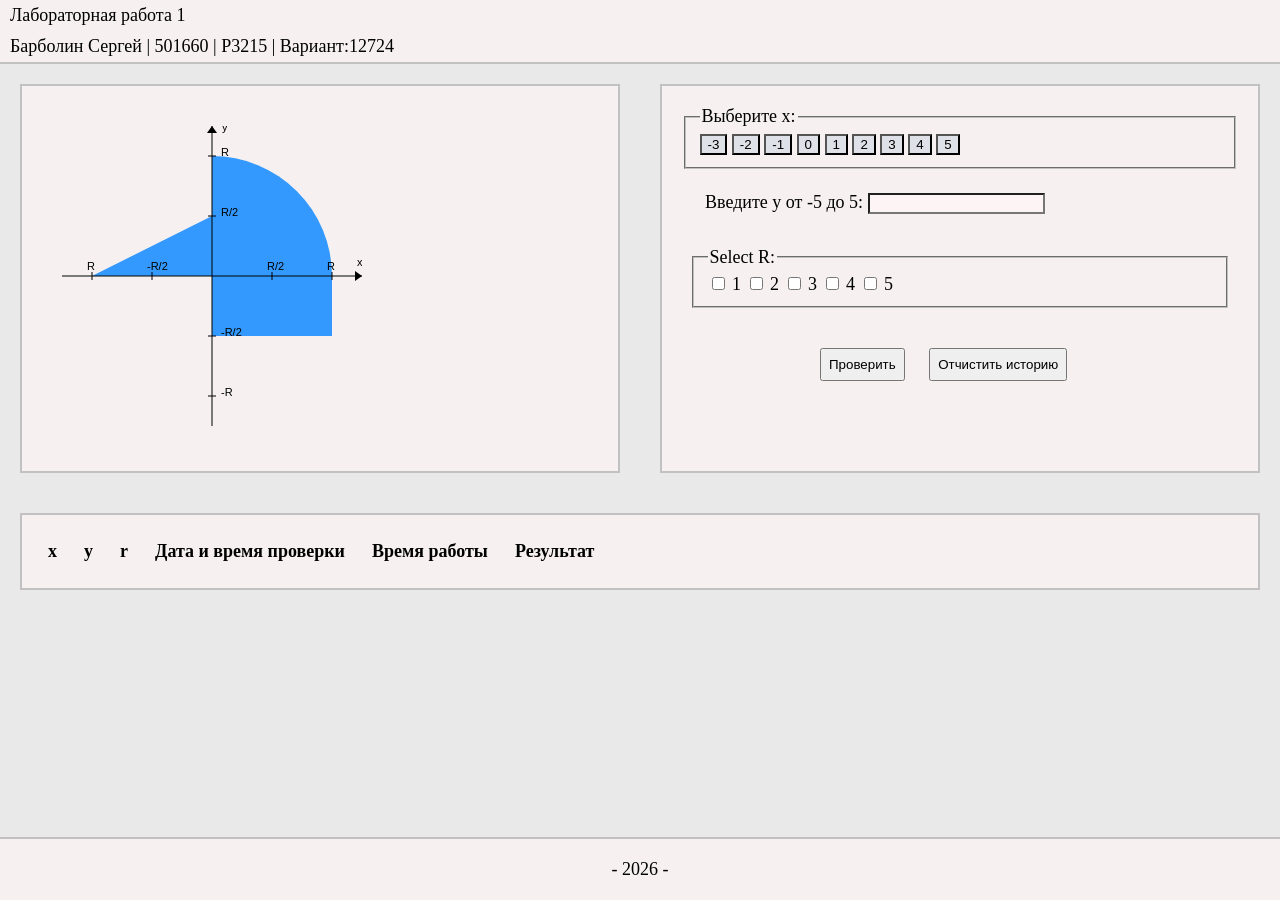
==== 2/web/lab1/src/main/web/index.html @ 64485eee "first commit" ====
<!DOCTYPE html>
<html lang="ru-RU">
    <head>
        <meta charset="UTF-8">
        <title>First Lab</title>
        <link rel="stylesheet" href="styles/main.css">
    </head>
    <body>
    <header>
        <p> Лабораторная работа 1 </p>
        <p> Барболин Сергей | 501660 | P3215 | Вариант:12724</p>
    </header>

    <main class="container">

        <section class="graph_section">
            <div class="graph1">
                <canvas id="graph1" width="300" height="300"> </canvas>
            </div>
        </section>


        <section class="input_section">
            <form action="/" method="get" id="x_form">
                <fieldset id="x_select">
                    <legend>Выберите x:</legend>
                    <input type="button" name="x" value="-3">
                    <input type="button" name="x" value="-2">
                    <input type="button" name="x" value="-1">
                    <input type="button" name="x" value="0">
                    <input type="button" name="x" value="1">
                    <input type="button" name="x" value="2">
                    <input type="button" name="x" value="3">
                    <input type="button" name="x" value="4">
                    <input type="button" name="x" value="5">
                </fieldset>

                <div class="y_form">
                    <label for="y">Введите y от -5 до 5:</label>
                    <input type="text" id="y" name="y" required>
                </div>
               

                <fieldset id="r_form">
                    <legend>Select R:</legend>
                    <input type="checkbox" id="r1" name="r" value="1">
                    <label for="r1">1</label>

                    <input type="checkbox" id="r2" name="r" value="2">
                    <label for="r2">2</label>

                    <input type="checkbox" id="r3" name="r" value="3">
                    <label for="r3">3</label>

                    <input type="checkbox" id="r4" name="r" value="4">
                    <label for="r4">4</label>

                    <input type="checkbox" id="r5" name="r" value="5">
                    <label for="r5">5</label>
                </fieldset>

                <div class="action_buttons">
                    <button type="submit">Проверить</button>
                    <button type="button">Отчистить историю</button>
                </div>
            </form>

        </section>


    
    <section class="results_section">
        <table id="result_table">
            <tr>
                <th>x</th>
                <th>y</th>
                <th>r</th>
                <th>Дата и время проверки</th>
                <th>Время работы</th>
                <th>Результат</th>
            </tr>
        </table>
    </section>


    </main>

    <footer id="footer">
        <p> 2026 </p>
    </footer>

    </body>

    <script src="code_js/graph_draw.js"></script>
    <script src="code_js/index.js"></script>


</html>
---- 2/web/lab1/src/main/web/styles/main.css ----
html, body { margin: 0; padding: 0; }

header {
    font-family: 'Times New Roman', Times, serif;
    font-size: 18px;
    color: #000;

    position: sticky;      
    top: 0;
    background-color: #f6f0f0;          
    border-bottom: 2px solid #c1c1c1;                
}

header p {
    margin: 0;
    padding: 5px 10px;
}

body {
    font-family: 'Times New Roman', Times, serif;
    font-size: 18px;

    background-color: #eae9e9;
}

main {
    margin: 20px 20px 0; 
    display: grid;
    grid-template-columns: 1fr 1fr; 
    gap: 40px;
}


.graph_section{
    background-color: #f6f0f0;    
    border: 2px solid #c1c1c1;  
}

.graph1 {
    padding: 40px;
}

.input_section{
    background-color: #f6f0f0;  
    border: 2px solid #c1c1c1;  
}


/* Пример каскадирования */
input[type="button"] {
    background-color: #000000;   /* (0,1,1) */
}
input[type="button"] {
    background-color: #ff0000;   /* (0,1,1) 2 — перебьёт 1, т.к. идёт позже */
}

#x_select input.selected[type="button"] { background-color: #3399FF; color: white; }
/* (1,2,1) 4 - перебьет 3 */

#x_form input[type="button"] {
    background-color: #dee1e8;   /* (1,1,1) 3 — перебьёт 2 */
}


#x_form{
    padding: 20px;
}

.y_form{
    padding: 23px;
}

.y_form input{
    background-color: #fdf5f5;  
}

#r_form{
    margin: 10px;
}

.action_buttons{
    padding-top: 20px;
    width: 300px;
    margin: 0 auto;
}

.action_buttons button{
    padding: 7px;
    margin: 10px;
}

.action_buttons button:active { 
    transform: scale(0.7); 
    background-color: #3399FF;
}

.results_section{
    grid-column: 1 / -1;
    margin-bottom: 40px;
    background-color: #f6f0f0;  
    border: 2px solid #c1c1c1; 
}

#result_table {
    border-spacing: 25px;
}


footer {
    position: fixed;
    bottom: 0;
    left: 0;
    width: 100%;
    text-align: center;
    box-sizing: border-box;  
    padding: 2px;      
    background-color: #f6f0f0;          
    border-top: 2px solid #c1c1c1;   
}

footer p::before, footer p::after {
    content: " - ";
    color: #000000;
}
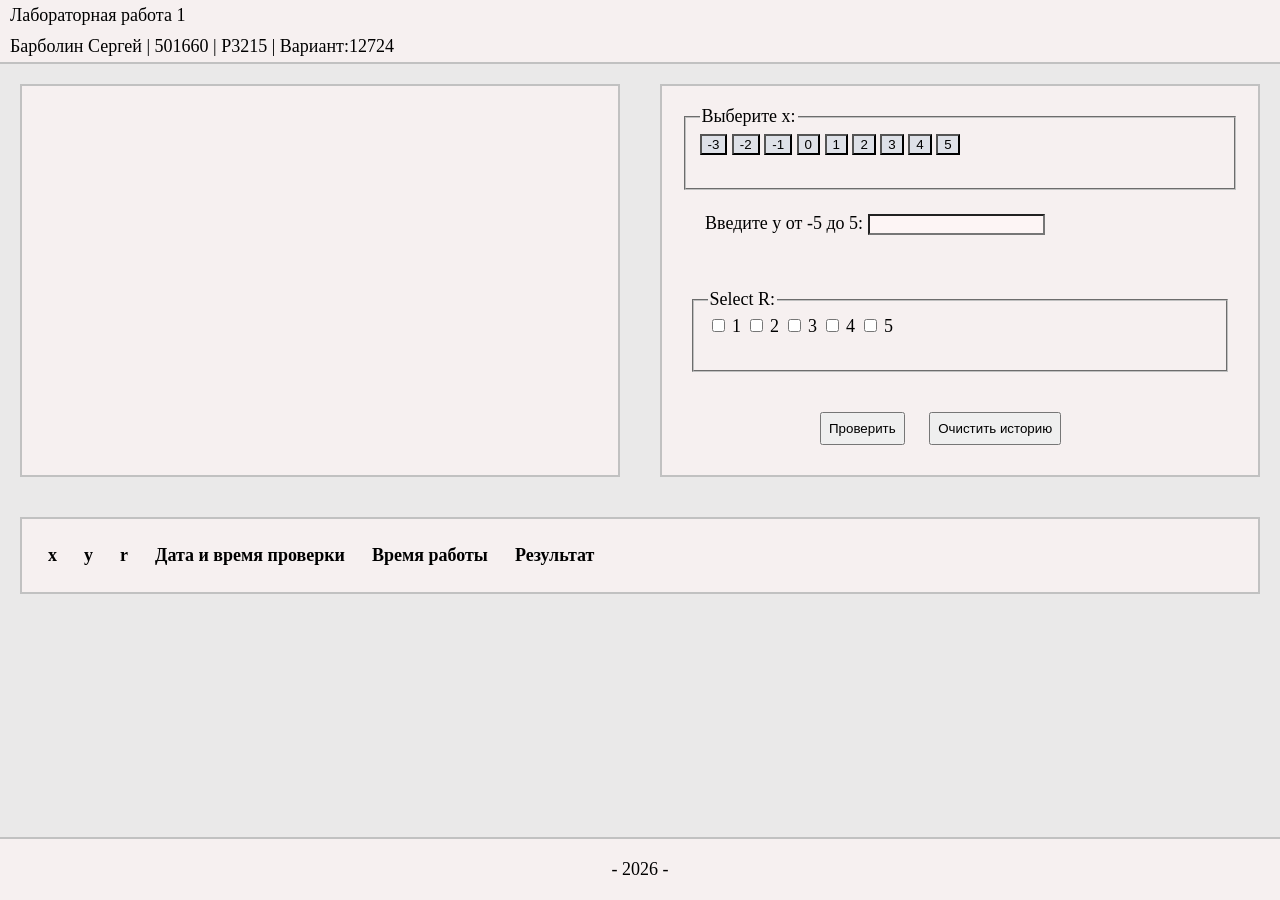
==== commit aefa349f: "ООП добавил, куча мелктих фиксов, добавлена отрисока нескольких графиков" ====
--- a/2/web/lab1/src/main/web/index.html
+++ b/2/web/lab1/src/main/web/index.html
@@ -14,54 +14,67 @@
     <main class="container">
 
         <section class="graph_section">
-            <div class="graph1">
-                <canvas id="graph1" width="300" height="300"> </canvas>
-            </div>
+                <div id="graphs_container" class="graphs_grid"></div>
         </section>
 
 
         <section class="input_section">
-            <form action="/" method="get" id="x_form">
+            <form id="point_form">
                 <fieldset id="x_select">
                     <legend>Выберите x:</legend>
-                    <input type="button" name="x" value="-3">
-                    <input type="button" name="x" value="-2">
-                    <input type="button" name="x" value="-1">
-                    <input type="button" name="x" value="0">
-                    <input type="button" name="x" value="1">
-                    <input type="button" name="x" value="2">
-                    <input type="button" name="x" value="3">
-                    <input type="button" name="x" value="4">
-                    <input type="button" name="x" value="5">
+                    <div class="x_buttons">
+                        <input type="button" name="x" value="-3">
+                        <input type="button" name="x" value="-2">
+                        <input type="button" name="x" value="-1">
+                        <input type="button" name="x" value="0">
+                        <input type="button" name="x" value="1">
+                        <input type="button" name="x" value="2">
+                        <input type="button" name="x" value="3">
+                        <input type="button" name="x" value="4">
+                        <input type="button" name="x" value="5">
+                    </div>
+                    <span id="x_error_field" class="error_field"></span>
                 </fieldset>
+
+                <span id="x_error"> </span>
 
                 <div class="y_form">
                     <label for="y">Введите y от -5 до 5:</label>
                     <input type="text" id="y" name="y" required>
+                    <span id="y_error_field" class="error_field"></span>
                 </div>
+
+                <span id="y_error"> </span>
                
 
-                <fieldset id="r_form">
+                <fieldset id="r_select">
                     <legend>Select R:</legend>
-                    <input type="checkbox" id="r1" name="r" value="1">
-                    <label for="r1">1</label>
+                    <div class="r_checkboxes">
+                        <input type="checkbox" id="r1" name="r" value="1">
+                        <label for="r1">1</label>
 
-                    <input type="checkbox" id="r2" name="r" value="2">
-                    <label for="r2">2</label>
+                        <input type="checkbox" id="r2" name="r" value="2">
+                        <label for="r2">2</label>
 
-                    <input type="checkbox" id="r3" name="r" value="3">
-                    <label for="r3">3</label>
+                        <input type="checkbox" id="r3" name="r" value="3">
+                        <label for="r3">3</label>
 
-                    <input type="checkbox" id="r4" name="r" value="4">
-                    <label for="r4">4</label>
+                        <input type="checkbox" id="r4" name="r" value="4">
+                        <label for="r4">4</label>
 
-                    <input type="checkbox" id="r5" name="r" value="5">
-                    <label for="r5">5</label>
+                        <input type="checkbox" id="r5" name="r" value="5">
+                        <label for="r5">5</label>
+                    </div>
+                                
+                    <span id="r_error_field" class="error_field"></span>
+
                 </fieldset>
+
+                <span id="r_error"> </span>
 
                 <div class="action_buttons">
                     <button type="submit">Проверить</button>
-                    <button type="button">Отчистить историю</button>
+                    <button type="button" id="clean_btn">Очистить историю</button>
                 </div>
             </form>
 
@@ -91,8 +104,13 @@
 
     </body>
 
-    <script src="code_js/graph_draw.js"></script>
-    <script src="code_js/index.js"></script>
+    <script src="code_js/PointValidator.js"></script>
+    <script src="code_js/HitTester.js"></script>
+    <script src="code_js/PointStore.js"></script>
+    <script src="code_js/GraphRenderer.js"></script>
+    <script src="code_js/ResultTable.js"></script>
+    <script src="code_js/PointForm.js"></script>
+    <script src="code_js/App.js"></script>
 
 
 </html>
--- a/2/web/lab1/src/main/web/styles/main.css
+++ b/2/web/lab1/src/main/web/styles/main.css
@@ -36,8 +36,22 @@
     border: 2px solid #c1c1c1;  
 }
 
-.graph1 {
-    padding: 40px;
+.graphs_grid {
+    display: flex;
+    flex-wrap: wrap;
+    gap: 12px;
+    justify-content: center;
+}
+.graph_wrapper {
+    display: flex;
+    flex-direction: column;
+    align-items: center;
+    margin-top: 5px;
+    margin-bottom: 5px;
+}
+.graph_wrapper canvas {
+    border: 1px solid #ccc;
+    background: #fff;
 }
 
 .input_section{
@@ -57,12 +71,12 @@
 #x_select input.selected[type="button"] { background-color: #3399FF; color: white; }
 /* (1,2,1) 4 - перебьет 3 */
 
-#x_form input[type="button"] {
+#point_form input[type="button"] {
     background-color: #dee1e8;   /* (1,1,1) 3 — перебьёт 2 */
 }
 
 
-#x_form{
+#point_form{
     padding: 20px;
 }
 
@@ -74,8 +88,22 @@
     background-color: #fdf5f5;  
 }
 
-#r_form{
+#r_select{
     margin: 10px;
+}
+
+.error_field {
+    display: block;
+    min-height: 1.2em;      
+    line-height: 1.2em;
+    margin-top: 4px;
+    color: red;
+    font-size: 0.8em;
+    visibility: hidden;   
+}
+
+.error_field.visible {
+    visibility: visible;   
 }
 
 .action_buttons{
